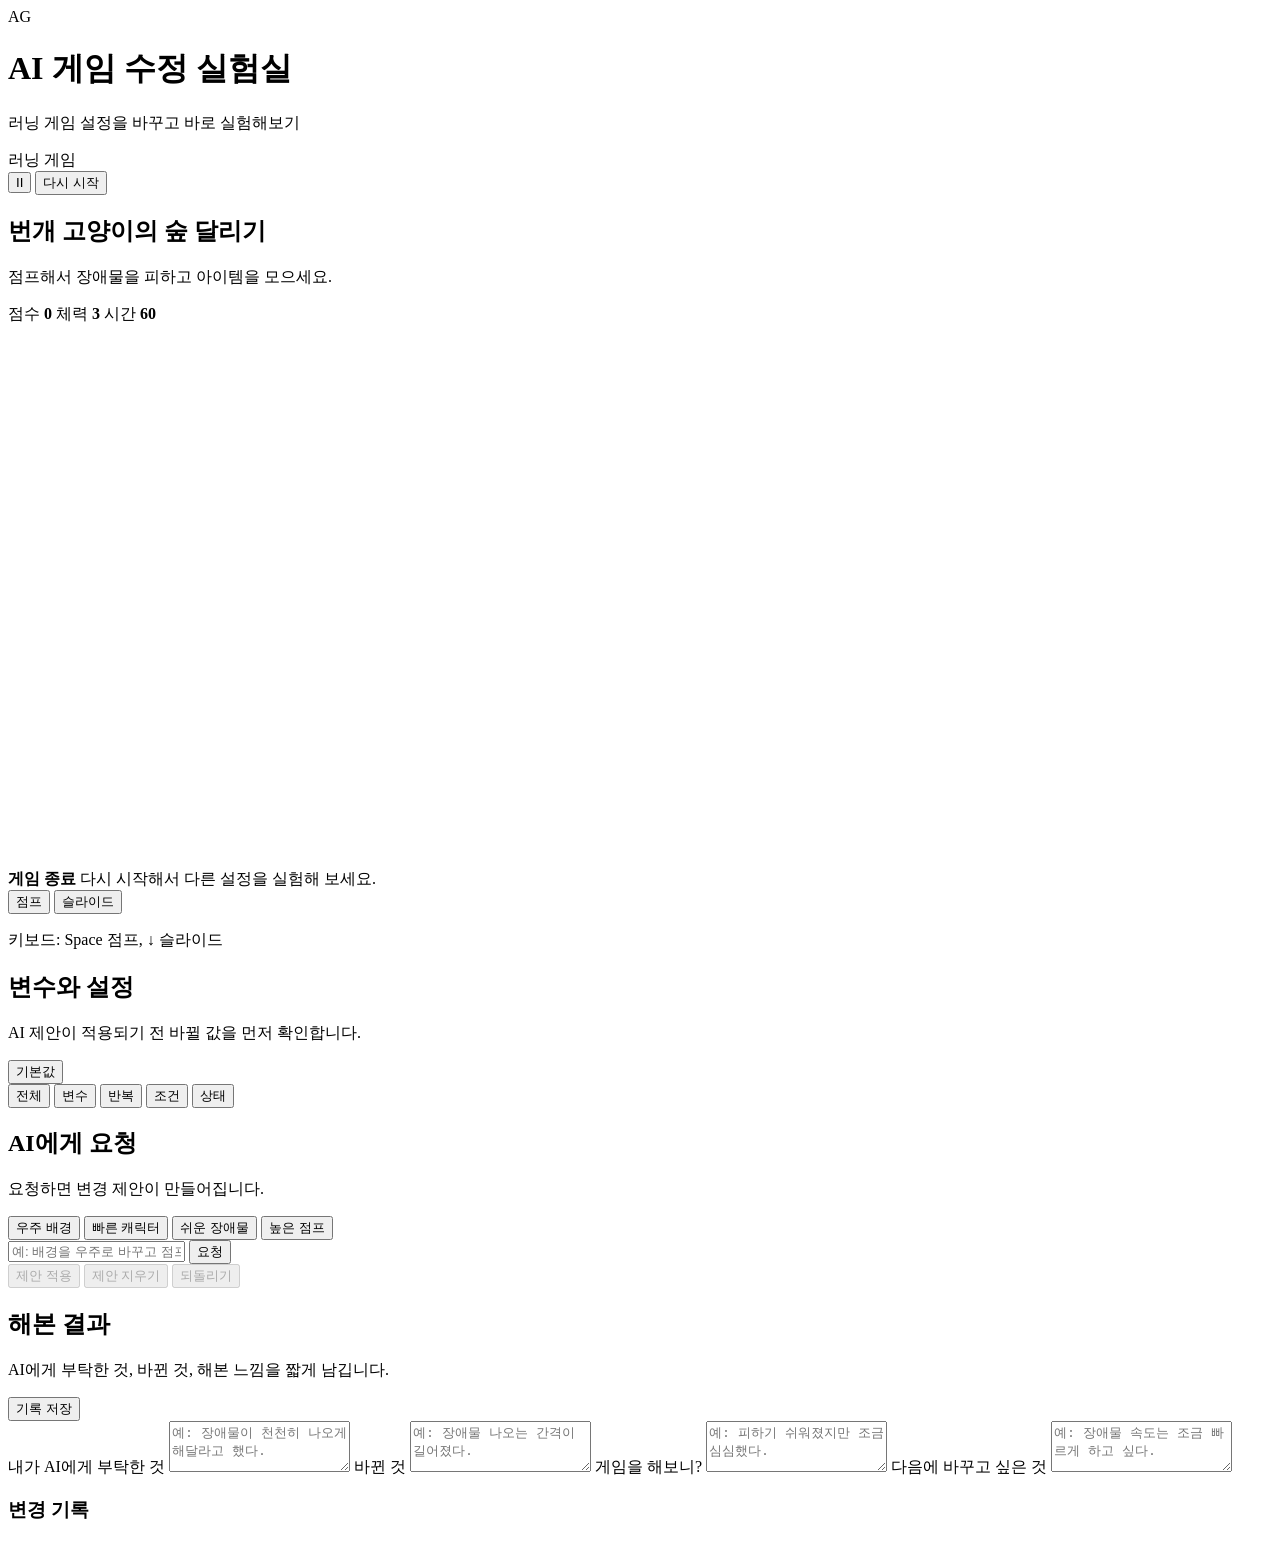
==== index.html @ 18acecc4 "Add static app shell" ====
<!doctype html>
<html lang="ko">
  <head>
    <meta charset="utf-8" />
    <meta name="viewport" content="width=device-width, initial-scale=1" />
    <title>AI Agent Game Lab</title>
    <link rel="stylesheet" href="./styles.css" />
  </head>
  <body>
    <div class="app-shell">
      <header class="topbar">
        <div class="brand-block">
          <div class="brand-mark">AG</div>
          <div>
            <h1>AI 게임 수정 실험실</h1>
            <p>러닝 게임 설정을 바꾸고 바로 실험해보기</p>
          </div>
        </div>
        <div class="top-actions">
          <div class="mode-pill">러닝 게임</div>
          <button id="pauseBtn" class="icon-button" type="button" aria-label="일시정지">II</button>
          <button id="restartBtn" class="primary-button" type="button">다시 시작</button>
        </div>
      </header>

      <main class="workspace">
        <section class="game-panel" aria-label="게임 화면">
          <div class="game-header">
            <div>
              <h2 id="gameTitle">번개 고양이의 숲 달리기</h2>
              <p id="gameSubtitle">점프해서 장애물을 피하고 아이템을 모으세요.</p>
            </div>
            <div class="hud-strip">
              <span>점수 <strong id="scoreValue">0</strong></span>
              <span>체력 <strong id="hpValue">3</strong></span>
              <span>시간 <strong id="timeValue">60</strong></span>
            </div>
          </div>
          <div class="canvas-wrap">
            <canvas id="gameCanvas" width="960" height="540"></canvas>
            <div id="gameOverlay" class="game-overlay hidden">
              <strong id="overlayTitle">게임 종료</strong>
              <span id="overlayText">다시 시작해서 다른 설정을 실험해 보세요.</span>
            </div>
          </div>
          <div class="game-controls">
            <button id="jumpBtn" class="control-button" type="button">점프</button>
            <button id="slideBtn" class="control-button" type="button">슬라이드</button>
            <p>키보드: Space 점프, ↓ 슬라이드</p>
          </div>
        </section>

        <aside class="side-panel">
          <section class="variables-panel" aria-label="변수와 설정">
            <div class="panel-heading">
              <div>
                <h2>변수와 설정</h2>
                <p>AI 제안이 적용되기 전 바뀔 값을 먼저 확인합니다.</p>
              </div>
              <button id="resetBtn" class="ghost-button" type="button">기본값</button>
            </div>

            <div class="concept-tabs" role="tablist" aria-label="개념 필터">
              <button class="concept-tab active" data-filter="all" type="button">전체</button>
              <button class="concept-tab" data-filter="variable" type="button">변수</button>
              <button class="concept-tab" data-filter="loop" type="button">반복</button>
              <button class="concept-tab" data-filter="condition" type="button">조건</button>
              <button class="concept-tab" data-filter="state" type="button">상태</button>
            </div>

            <div id="variableList" class="variable-list"></div>
          </section>

          <section class="chat-panel" aria-label="AI 채팅">
            <div class="panel-heading compact">
              <div>
                <h2>AI에게 요청</h2>
                <p>요청하면 변경 제안이 만들어집니다.</p>
              </div>
            </div>

            <div id="chatMessages" class="chat-messages" aria-live="polite"></div>

            <div class="prompt-chips" aria-label="요청 예시">
              <button type="button" data-prompt="배경을 우주로 바꿔줘">우주 배경</button>
              <button type="button" data-prompt="캐릭터를 빠르게 해줘">빠른 캐릭터</button>
              <button type="button" data-prompt="장애물이 천천히 나오게 해줘">쉬운 장애물</button>
              <button type="button" data-prompt="점프를 더 높게 해줘">높은 점프</button>
            </div>

            <form id="agentForm" class="agent-form">
              <input
                id="agentInput"
                type="text"
                autocomplete="off"
                placeholder="예: 배경을 우주로 바꾸고 점프를 높게 해줘"
              />
              <button class="primary-button" type="submit">요청</button>
            </form>

            <div class="proposal-actions">
              <button id="applyBtn" class="primary-button" type="button" disabled>제안 적용</button>
              <button id="clearProposalBtn" class="ghost-button" type="button" disabled>제안 지우기</button>
              <button id="undoBtn" class="ghost-button" type="button" disabled>되돌리기</button>
            </div>
          </section>
        </aside>
      </main>

      <section class="journal-panel" aria-label="해본 결과">
        <div class="journal-header">
          <div>
            <h2>해본 결과</h2>
            <p>AI에게 부탁한 것, 바뀐 것, 해본 느낌을 짧게 남깁니다.</p>
          </div>
          <button id="saveJournalBtn" class="primary-button" type="button">기록 저장</button>
        </div>
        <div class="journal-grid">
          <label>
            내가 AI에게 부탁한 것
            <textarea id="journalPrompt" rows="3" placeholder="예: 장애물이 천천히 나오게 해달라고 했다."></textarea>
          </label>
          <label>
            바뀐 것
            <textarea id="journalChanges" rows="3" placeholder="예: 장애물 나오는 간격이 길어졌다."></textarea>
          </label>
          <label>
            게임을 해보니?
            <textarea id="journalResult" rows="3" placeholder="예: 피하기 쉬워졌지만 조금 심심했다."></textarea>
          </label>
          <label>
            다음에 바꾸고 싶은 것
            <textarea id="journalNext" rows="3" placeholder="예: 장애물 속도는 조금 빠르게 하고 싶다."></textarea>
          </label>
        </div>
        <div class="history-row">
          <h3>변경 기록</h3>
          <div id="historyList" class="history-list"></div>
        </div>
      </section>
    </div>

    <script src="./app.js"></script>
  </body>
</html>
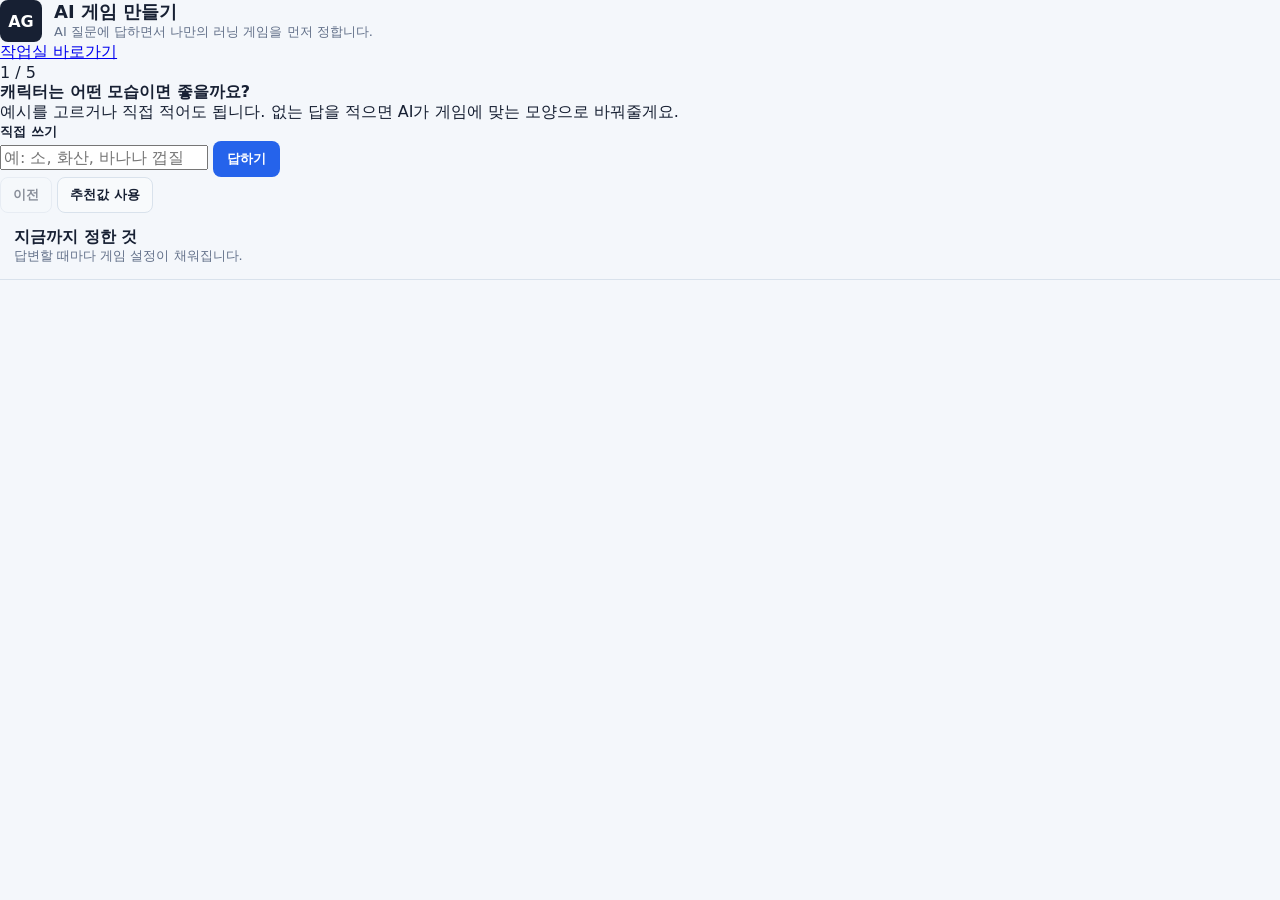
==== commit c861f5eb: "Add create landing flow" ====
--- a/index.html
+++ b/index.html
@@ -3,143 +3,69 @@
   <head>
     <meta charset="utf-8" />
     <meta name="viewport" content="width=device-width, initial-scale=1" />
-    <title>AI Agent Game Lab</title>
+    <title>AI Agent Game Lab - 만들기</title>
     <link rel="stylesheet" href="./styles.css" />
   </head>
   <body>
-    <div class="app-shell">
-      <header class="topbar">
+    <div class="creator-shell">
+      <header class="creator-topbar">
         <div class="brand-block">
           <div class="brand-mark">AG</div>
           <div>
-            <h1>AI 게임 수정 실험실</h1>
-            <p>러닝 게임 설정을 바꾸고 바로 실험해보기</p>
+            <h1>AI 게임 만들기</h1>
+            <p>AI 질문에 답하면서 나만의 러닝 게임을 먼저 정합니다.</p>
           </div>
         </div>
-        <div class="top-actions">
-          <div class="mode-pill">러닝 게임</div>
-          <button id="pauseBtn" class="icon-button" type="button" aria-label="일시정지">II</button>
-          <button id="restartBtn" class="primary-button" type="button">다시 시작</button>
-        </div>
+        <a class="text-link" href="./play.html">작업실 바로가기</a>
       </header>
 
-      <main class="workspace">
-        <section class="game-panel" aria-label="게임 화면">
-          <div class="game-header">
+      <main class="creator-main">
+        <section class="conversation-card" aria-label="게임 만들기 대화">
+          <div class="progress-row">
             <div>
-              <h2 id="gameTitle">번개 고양이의 숲 달리기</h2>
-              <p id="gameSubtitle">점프해서 장애물을 피하고 아이템을 모으세요.</p>
+              <span id="stepLabel" class="step-label">1 / 5</span>
+              <h2 id="questionTitle">캐릭터는 어떤 모습이면 좋을까요?</h2>
             </div>
-            <div class="hud-strip">
-              <span>점수 <strong id="scoreValue">0</strong></span>
-              <span>체력 <strong id="hpValue">3</strong></span>
-              <span>시간 <strong id="timeValue">60</strong></span>
+            <div id="stepPills" class="step-pills" aria-label="진행 단계"></div>
+          </div>
+
+          <div id="agentBubble" class="agent-bubble">
+            예시를 고르거나 직접 적어도 됩니다. 없는 답을 적으면 AI가 게임에 맞는 모양으로 바꿔줄게요.
+          </div>
+
+          <div id="choiceGrid" class="choice-grid" aria-label="선택지"></div>
+
+          <form id="creatorForm" class="creator-form">
+            <label for="customAnswer">직접 쓰기</label>
+            <div class="creator-input-row">
+              <input id="customAnswer" type="text" autocomplete="off" placeholder="예: 소, 화산, 바나나 껍질" />
+              <button class="primary-button" type="submit">답하기</button>
             </div>
-          </div>
-          <div class="canvas-wrap">
-            <canvas id="gameCanvas" width="960" height="540"></canvas>
-            <div id="gameOverlay" class="game-overlay hidden">
-              <strong id="overlayTitle">게임 종료</strong>
-              <span id="overlayText">다시 시작해서 다른 설정을 실험해 보세요.</span>
-            </div>
-          </div>
-          <div class="game-controls">
-            <button id="jumpBtn" class="control-button" type="button">점프</button>
-            <button id="slideBtn" class="control-button" type="button">슬라이드</button>
-            <p>키보드: Space 점프, ↓ 슬라이드</p>
+          </form>
+
+          <div class="creator-actions">
+            <button id="backStepBtn" class="ghost-button" type="button" disabled>이전</button>
+            <button id="skipStepBtn" class="ghost-button" type="button">추천값 사용</button>
           </div>
         </section>
 
-        <aside class="side-panel">
-          <section class="variables-panel" aria-label="변수와 설정">
-            <div class="panel-heading">
-              <div>
-                <h2>변수와 설정</h2>
-                <p>AI 제안이 적용되기 전 바뀔 값을 먼저 확인합니다.</p>
-              </div>
-              <button id="resetBtn" class="ghost-button" type="button">기본값</button>
+        <aside class="draft-card" aria-label="지금까지 정한 것">
+          <div class="panel-heading">
+            <div>
+              <h2>지금까지 정한 것</h2>
+              <p>답변할 때마다 게임 설정이 채워집니다.</p>
             </div>
-
-            <div class="concept-tabs" role="tablist" aria-label="개념 필터">
-              <button class="concept-tab active" data-filter="all" type="button">전체</button>
-              <button class="concept-tab" data-filter="variable" type="button">변수</button>
-              <button class="concept-tab" data-filter="loop" type="button">반복</button>
-              <button class="concept-tab" data-filter="condition" type="button">조건</button>
-              <button class="concept-tab" data-filter="state" type="button">상태</button>
-            </div>
-
-            <div id="variableList" class="variable-list"></div>
-          </section>
-
-          <section class="chat-panel" aria-label="AI 채팅">
-            <div class="panel-heading compact">
-              <div>
-                <h2>AI에게 요청</h2>
-                <p>요청하면 변경 제안이 만들어집니다.</p>
-              </div>
-            </div>
-
-            <div id="chatMessages" class="chat-messages" aria-live="polite"></div>
-
-            <div class="prompt-chips" aria-label="요청 예시">
-              <button type="button" data-prompt="배경을 우주로 바꿔줘">우주 배경</button>
-              <button type="button" data-prompt="캐릭터를 빠르게 해줘">빠른 캐릭터</button>
-              <button type="button" data-prompt="장애물이 천천히 나오게 해줘">쉬운 장애물</button>
-              <button type="button" data-prompt="점프를 더 높게 해줘">높은 점프</button>
-            </div>
-
-            <form id="agentForm" class="agent-form">
-              <input
-                id="agentInput"
-                type="text"
-                autocomplete="off"
-                placeholder="예: 배경을 우주로 바꾸고 점프를 높게 해줘"
-              />
-              <button class="primary-button" type="submit">요청</button>
-            </form>
-
-            <div class="proposal-actions">
-              <button id="applyBtn" class="primary-button" type="button" disabled>제안 적용</button>
-              <button id="clearProposalBtn" class="ghost-button" type="button" disabled>제안 지우기</button>
-              <button id="undoBtn" class="ghost-button" type="button" disabled>되돌리기</button>
-            </div>
-          </section>
+          </div>
+          <div id="draftSummary" class="draft-summary"></div>
+          <div id="finalPanel" class="final-panel hidden">
+            <h2>게임 설정이 완성됐어요</h2>
+            <p>아래 설정으로 러닝 게임 작업실을 열 수 있습니다.</p>
+            <button id="createGameBtn" class="primary-button" type="button">게임 만들기</button>
+          </div>
         </aside>
       </main>
-
-      <section class="journal-panel" aria-label="해본 결과">
-        <div class="journal-header">
-          <div>
-            <h2>해본 결과</h2>
-            <p>AI에게 부탁한 것, 바뀐 것, 해본 느낌을 짧게 남깁니다.</p>
-          </div>
-          <button id="saveJournalBtn" class="primary-button" type="button">기록 저장</button>
-        </div>
-        <div class="journal-grid">
-          <label>
-            내가 AI에게 부탁한 것
-            <textarea id="journalPrompt" rows="3" placeholder="예: 장애물이 천천히 나오게 해달라고 했다."></textarea>
-          </label>
-          <label>
-            바뀐 것
-            <textarea id="journalChanges" rows="3" placeholder="예: 장애물 나오는 간격이 길어졌다."></textarea>
-          </label>
-          <label>
-            게임을 해보니?
-            <textarea id="journalResult" rows="3" placeholder="예: 피하기 쉬워졌지만 조금 심심했다."></textarea>
-          </label>
-          <label>
-            다음에 바꾸고 싶은 것
-            <textarea id="journalNext" rows="3" placeholder="예: 장애물 속도는 조금 빠르게 하고 싶다."></textarea>
-          </label>
-        </div>
-        <div class="history-row">
-          <h3>변경 기록</h3>
-          <div id="historyList" class="history-list"></div>
-        </div>
-      </section>
     </div>
 
-    <script src="./app.js"></script>
+    <script src="./creator.js"></script>
   </body>
 </html>
--- a/styles.css
+++ b/styles.css
@@ -0,0 +1,654 @@
+:root {
+  --bg: #f4f7fb;
+  --surface: #ffffff;
+  --surface-2: #f8fafc;
+  --line: #d9e2ec;
+  --line-strong: #b6c4d6;
+  --text: #172033;
+  --muted: #627089;
+  --accent: #2563eb;
+  --accent-2: #14b8a6;
+  --warn: #f59e0b;
+  --danger: #dc2626;
+  --ok: #16a34a;
+  --shadow: 0 16px 42px rgba(31, 41, 55, 0.12);
+  --radius: 8px;
+  --font: Inter, ui-sans-serif, system-ui, -apple-system, BlinkMacSystemFont, "Segoe UI", sans-serif;
+}
+
+* {
+  box-sizing: border-box;
+}
+
+html,
+body {
+  height: 100%;
+}
+
+body {
+  margin: 0;
+  background: var(--bg);
+  color: var(--text);
+  font-family: var(--font);
+}
+
+button,
+input,
+textarea {
+  font: inherit;
+}
+
+button {
+  border: 0;
+  cursor: pointer;
+}
+
+button:disabled {
+  cursor: not-allowed;
+  opacity: 0.48;
+}
+
+.app-shell {
+  display: grid;
+  grid-template-rows: 68px minmax(540px, 1fr) auto;
+  min-height: 100vh;
+  padding: 14px;
+  gap: 12px;
+}
+
+.topbar,
+.game-panel,
+.variables-panel,
+.chat-panel,
+.journal-panel {
+  background: var(--surface);
+  border: 1px solid var(--line);
+  border-radius: var(--radius);
+  box-shadow: var(--shadow);
+}
+
+.topbar {
+  display: flex;
+  align-items: center;
+  justify-content: space-between;
+  padding: 10px 14px;
+}
+
+.brand-block {
+  display: flex;
+  align-items: center;
+  gap: 12px;
+  min-width: 0;
+}
+
+.brand-mark {
+  display: grid;
+  place-items: center;
+  width: 42px;
+  height: 42px;
+  border-radius: 8px;
+  background: #172033;
+  color: #ffffff;
+  font-weight: 800;
+}
+
+h1,
+h2,
+h3,
+p {
+  margin: 0;
+}
+
+h1 {
+  font-size: 18px;
+  line-height: 1.2;
+}
+
+h2 {
+  font-size: 16px;
+  line-height: 1.25;
+}
+
+h3 {
+  font-size: 14px;
+  line-height: 1.2;
+}
+
+p {
+  color: var(--muted);
+  font-size: 13px;
+  line-height: 1.35;
+}
+
+.top-actions {
+  display: flex;
+  align-items: center;
+  gap: 8px;
+}
+
+.mode-pill {
+  border: 1px solid var(--line);
+  border-radius: 999px;
+  background: var(--surface-2);
+  color: var(--muted);
+  font-size: 13px;
+  font-weight: 700;
+  padding: 8px 12px;
+}
+
+.primary-button,
+.ghost-button,
+.icon-button,
+.control-button {
+  min-height: 36px;
+  border-radius: 8px;
+  font-size: 13px;
+  font-weight: 800;
+}
+
+.primary-button {
+  background: var(--accent);
+  color: #ffffff;
+  padding: 0 14px;
+}
+
+.ghost-button {
+  border: 1px solid var(--line);
+  background: var(--surface-2);
+  color: var(--text);
+  padding: 0 12px;
+}
+
+.icon-button {
+  width: 38px;
+  background: #e8eef6;
+  color: var(--text);
+}
+
+.workspace {
+  display: grid;
+  grid-template-columns: minmax(560px, 1.38fr) minmax(390px, 1fr);
+  gap: 12px;
+  min-height: 0;
+}
+
+.game-panel {
+  display: grid;
+  grid-template-rows: auto minmax(360px, 1fr) auto;
+  min-width: 0;
+  overflow: hidden;
+}
+
+.game-header {
+  display: flex;
+  align-items: center;
+  justify-content: space-between;
+  gap: 12px;
+  padding: 14px;
+  border-bottom: 1px solid var(--line);
+}
+
+.hud-strip {
+  display: flex;
+  gap: 8px;
+  flex-wrap: wrap;
+  justify-content: flex-end;
+}
+
+.hud-strip span {
+  display: inline-flex;
+  align-items: center;
+  gap: 6px;
+  min-height: 32px;
+  padding: 6px 10px;
+  border: 1px solid var(--line);
+  border-radius: 8px;
+  background: var(--surface-2);
+  color: var(--muted);
+  font-size: 12px;
+  font-weight: 700;
+}
+
+.hud-strip strong {
+  color: var(--text);
+  font-size: 14px;
+}
+
+.canvas-wrap {
+  position: relative;
+  min-height: 0;
+  background: #dce8f5;
+  overflow: hidden;
+}
+
+#gameCanvas {
+  display: block;
+  width: 100%;
+  height: 100%;
+}
+
+.game-overlay {
+  position: absolute;
+  inset: 0;
+  display: grid;
+  place-content: center;
+  gap: 8px;
+  text-align: center;
+  background: rgba(23, 32, 51, 0.58);
+  color: #ffffff;
+}
+
+.game-overlay strong {
+  font-size: 28px;
+}
+
+.game-overlay span {
+  font-size: 14px;
+}
+
+.hidden {
+  display: none !important;
+}
+
+.game-controls {
+  display: flex;
+  align-items: center;
+  gap: 8px;
+  padding: 10px 14px;
+  border-top: 1px solid var(--line);
+  background: var(--surface-2);
+}
+
+.control-button {
+  background: #172033;
+  color: #ffffff;
+  padding: 0 16px;
+}
+
+.game-controls p {
+  margin-left: auto;
+}
+
+.side-panel {
+  display: grid;
+  grid-template-rows: minmax(300px, 1.08fr) minmax(260px, 0.92fr);
+  gap: 12px;
+  min-width: 0;
+  min-height: 0;
+}
+
+.variables-panel,
+.chat-panel {
+  display: flex;
+  flex-direction: column;
+  min-height: 0;
+  overflow: hidden;
+}
+
+.panel-heading {
+  display: flex;
+  align-items: flex-start;
+  justify-content: space-between;
+  gap: 12px;
+  padding: 14px;
+  border-bottom: 1px solid var(--line);
+}
+
+.panel-heading.compact {
+  padding-bottom: 10px;
+}
+
+.concept-tabs {
+  display: grid;
+  grid-template-columns: repeat(5, minmax(0, 1fr));
+  gap: 6px;
+  padding: 10px 14px;
+  border-bottom: 1px solid var(--line);
+  background: var(--surface-2);
+}
+
+.concept-tab {
+  min-height: 30px;
+  border-radius: 8px;
+  background: #e8eef6;
+  color: var(--muted);
+  font-size: 12px;
+  font-weight: 800;
+}
+
+.concept-tab.active {
+  background: var(--text);
+  color: #ffffff;
+}
+
+.variable-list {
+  display: grid;
+  gap: 8px;
+  padding: 12px 14px 14px;
+  overflow: auto;
+}
+
+.variable-item {
+  display: grid;
+  grid-template-columns: 96px 1fr;
+  gap: 10px;
+  align-items: center;
+  min-height: 54px;
+  border: 1px solid var(--line);
+  border-radius: 8px;
+  background: #ffffff;
+  padding: 9px;
+}
+
+.variable-item.pending {
+  border-color: #f2c96b;
+  background: #fff9e8;
+}
+
+.concept-label {
+  display: inline-flex;
+  align-items: center;
+  justify-content: center;
+  width: 74px;
+  min-height: 28px;
+  border-radius: 999px;
+  color: #ffffff;
+  font-size: 12px;
+  font-weight: 900;
+}
+
+.concept-variable {
+  background: var(--accent);
+}
+
+.concept-loop {
+  background: #7c3aed;
+}
+
+.concept-condition {
+  background: var(--warn);
+}
+
+.concept-state {
+  background: var(--ok);
+}
+
+.variable-copy {
+  min-width: 0;
+}
+
+.variable-title {
+  display: flex;
+  align-items: center;
+  justify-content: space-between;
+  gap: 10px;
+  margin-bottom: 4px;
+  font-size: 13px;
+  font-weight: 900;
+}
+
+.variable-key {
+  color: var(--muted);
+  font-size: 11px;
+  font-weight: 700;
+}
+
+.value-line {
+  display: flex;
+  align-items: center;
+  gap: 6px;
+  min-width: 0;
+  color: var(--muted);
+  font-size: 13px;
+}
+
+.value-now,
+.value-next {
+  display: inline-block;
+  max-width: 170px;
+  overflow: hidden;
+  text-overflow: ellipsis;
+  white-space: nowrap;
+  color: var(--text);
+  font-weight: 800;
+}
+
+.value-arrow {
+  color: var(--warn);
+  font-weight: 900;
+}
+
+.chat-messages {
+  display: flex;
+  flex-direction: column;
+  gap: 8px;
+  flex: 1;
+  min-height: 120px;
+  padding: 12px 14px;
+  overflow: auto;
+  background: #fbfdff;
+}
+
+.message {
+  max-width: 92%;
+  border-radius: 8px;
+  padding: 9px 10px;
+  font-size: 13px;
+  line-height: 1.45;
+}
+
+.message.user {
+  align-self: flex-end;
+  background: #dceafe;
+  color: #17335f;
+}
+
+.message.agent {
+  align-self: flex-start;
+  border: 1px solid var(--line);
+  background: #ffffff;
+}
+
+.message.system {
+  align-self: center;
+  background: #edf2f7;
+  color: var(--muted);
+  font-size: 12px;
+}
+
+.prompt-chips {
+  display: flex;
+  gap: 6px;
+  padding: 10px 14px 0;
+  overflow-x: auto;
+}
+
+.prompt-chips button {
+  flex: 0 0 auto;
+  min-height: 30px;
+  border-radius: 999px;
+  background: #e8eef6;
+  color: #334155;
+  font-size: 12px;
+  font-weight: 800;
+  padding: 0 10px;
+}
+
+.agent-form {
+  display: grid;
+  grid-template-columns: 1fr auto;
+  gap: 8px;
+  padding: 10px 14px;
+}
+
+.agent-form input,
+textarea {
+  width: 100%;
+  border: 1px solid var(--line);
+  border-radius: 8px;
+  background: #ffffff;
+  color: var(--text);
+  outline: none;
+}
+
+.agent-form input {
+  min-height: 38px;
+  padding: 0 12px;
+}
+
+.agent-form input:focus,
+textarea:focus {
+  border-color: var(--accent);
+  box-shadow: 0 0 0 3px rgba(37, 99, 235, 0.14);
+}
+
+.proposal-actions {
+  display: grid;
+  grid-template-columns: 1fr 1fr 1fr;
+  gap: 8px;
+  padding: 0 14px 14px;
+}
+
+.journal-panel {
+  padding: 14px;
+}
+
+.journal-header {
+  display: flex;
+  align-items: flex-start;
+  justify-content: space-between;
+  gap: 12px;
+  margin-bottom: 12px;
+}
+
+.journal-grid {
+  display: grid;
+  grid-template-columns: repeat(4, minmax(0, 1fr));
+  gap: 10px;
+}
+
+label {
+  display: grid;
+  gap: 6px;
+  color: var(--text);
+  font-size: 13px;
+  font-weight: 900;
+}
+
+textarea {
+  min-height: 76px;
+  resize: vertical;
+  padding: 9px 10px;
+  color: var(--text);
+  font-size: 13px;
+  line-height: 1.45;
+}
+
+.history-row {
+  display: grid;
+  grid-template-columns: 96px 1fr;
+  align-items: center;
+  gap: 10px;
+  margin-top: 12px;
+}
+
+.history-list {
+  display: flex;
+  gap: 8px;
+  overflow-x: auto;
+}
+
+.history-item {
+  flex: 0 0 auto;
+  max-width: 320px;
+  border: 1px solid var(--line);
+  border-radius: 8px;
+  background: var(--surface-2);
+  padding: 8px 10px;
+  color: var(--muted);
+  font-size: 12px;
+  line-height: 1.35;
+}
+
+.history-item strong {
+  display: block;
+  margin-bottom: 2px;
+  color: var(--text);
+}
+
+@media (max-width: 1100px) {
+  .app-shell {
+    grid-template-rows: auto auto auto;
+  }
+
+  .topbar,
+  .game-header,
+  .journal-header {
+    align-items: stretch;
+    flex-direction: column;
+  }
+
+  .top-actions,
+  .hud-strip {
+    justify-content: flex-start;
+  }
+
+  .workspace {
+    grid-template-columns: 1fr;
+  }
+
+  .game-panel {
+    min-height: 560px;
+  }
+
+  .side-panel {
+    grid-template-rows: auto auto;
+  }
+
+  .variables-panel,
+  .chat-panel {
+    max-height: none;
+  }
+
+  .journal-grid {
+    grid-template-columns: repeat(2, minmax(0, 1fr));
+  }
+}
+
+@media (max-width: 720px) {
+  .app-shell {
+    padding: 8px;
+  }
+
+  .game-panel {
+    min-height: 500px;
+  }
+
+  .journal-grid,
+  .proposal-actions,
+  .agent-form {
+    grid-template-columns: 1fr;
+  }
+
+  .concept-tabs {
+    grid-template-columns: repeat(3, minmax(0, 1fr));
+  }
+
+  .variable-item {
+    grid-template-columns: 1fr;
+  }
+
+  .history-row {
+    grid-template-columns: 1fr;
+  }
+
+  .game-controls {
+    align-items: stretch;
+    flex-wrap: wrap;
+  }
+
+  .game-controls p {
+    width: 100%;
+    margin-left: 0;
+  }
+}
